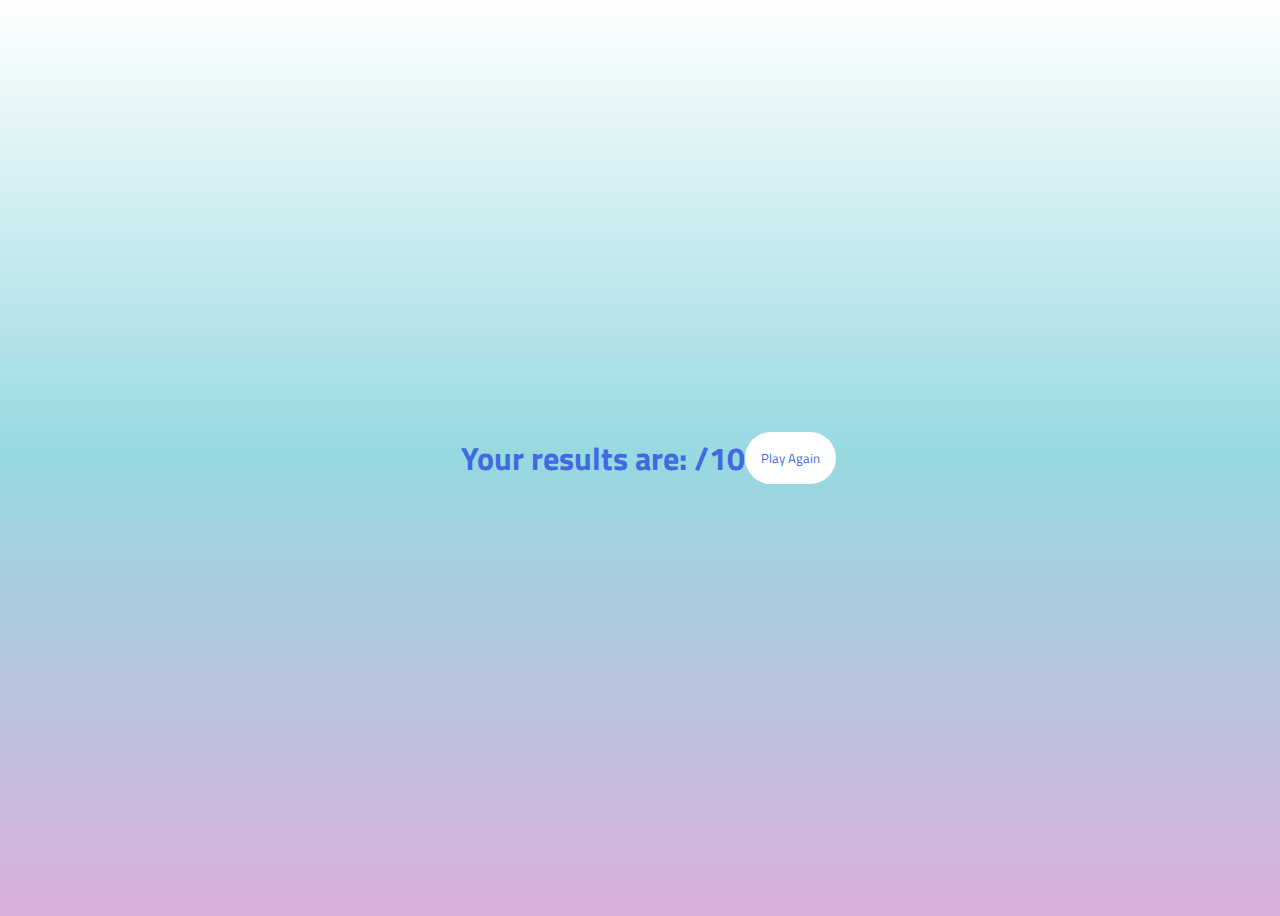
==== bye.html @ 98a8ccbb "Add files via upload" ====
<!DOCTYPE html>
<html lang="en">
    <head>
        <meta charset="UTF-8">
        <meta http-equiv="X-UA-Compatible" content="IE=edge">
        <meta name="viewport" content="width=device-width, initial-scale=1.0">
        <title>Results</title>
        <link rel="stylesheet" href="css/style.css">
    </head>
    <body>
        <h1>Your results are: <span id="ress"></span>/10 </h1>
        <button onclick="window.location.href = 'index.html'">Play Again</button>
        <script src="javascript/res.js"></script>
    </body>
</html>
---- css/style.css ----
@import url('https://fonts.googleapis.com/css2?family=Moirai+One&family=Titillium+Web:wght@400;700&display=swap');
* {
    box-sizing: border-box;
    transition: all 0.2s ease-in-out;
    font-family: 'Titillium Web', sans-serif;
    text-align: center;

}

*:focus {
    outline: none;
}

h2 {
    font-family: 'Moirai One', cursive;
}
body {
    width: 100vw;
    height: 100vh;
    display: flex;
    justify-content: center;
    align-items: center;
    background-color: #D9AFD9;
background-image: linear-gradient(0deg, #D9AFD9 0%, #97D9E1 50%, #ffffff 100%);
}

h1, h2, h3 {
    color: royalblue;
}

h2 {
    font-weight: 900;
}

button {
    cursor: pointer;
}

main {
    width: 70vw;
    height: 70vh;
    display: flex;
    align-items: center;
    justify-content: space-evenly;
    flex-direction: column;
    background: white;
    background: linear-gradient(
        to left bottom,
        rgba(255, 255, 255, 0.7),
        rgba(255, 255, 255, 0.3)
    );
    border-radius: 2rem;
}
input {
    border: none;
    width: 50%;
    height: 30%;
    font-size: 3rem;
    color: royalblue;
    background: white;
    background: linear-gradient(
        to left bottom,
        rgba(255, 255, 255, 0.7),
        rgba(255, 255, 255, 0.3)
    );
    border-radius: 2rem;
    padding: 1rem;
}

inpit::placeholder {
    font-size: 2rem;
}

#bobo {
    background: white;
    background: linear-gradient(
        to left bottom,
        rgba(255, 255, 255, 0.7),
        rgba(255, 255, 255, 0.3)
    );
    border-radius: 2rem;
    padding: 2rem;
    color: royalblue;
    font-weight: bold;
}

#rounds {
    width: 60%;
    height: 10%;
    margin: 0 auto;
    background: white;
    background: linear-gradient(
        to left bottom,
        rgba(255, 255, 255, 0.7),
        rgba(255, 255, 255, 0.3)
    );
    border-radius: 2rem;
    display: flex;
    justify-content: space-evenly;
    align-items: center;
}

button {
    border: none;
    background: white;
    border-radius: 2rem;
    display: flex;
    justify-content: space-evenly;
    align-items: center;
    color: royalblue;
    padding: 1rem;
}

button:hover {
    transform: scale(1.15);
}

p {
    color: royalblue;
}

#rounds .rnd {
    width: 8%;
    height: 80%;
    display: flex;
    justify-content: space-evenly;
    align-items: center;
    background-color: yellow;
    font-size: 2rem;
    cursor: pointer;
    color: grey;
    border-radius: 10px;
} #rounds .rnd:hover {
    transform: scale(1.15);
}

#equation {
    width: 60%;
    height: 50%;
    margin: 0 auto;
    display: flex;
    justify-content: space-evenly;
    align-items: center;
    flex-direction: column;
}

#equation div {
    display: flex;
    justify-content: space-evenly;
    align-items: center;
    width: 100%;
}

.ye {
    width: 40%;
    height: 99%;
    font-size: 2rem;

}
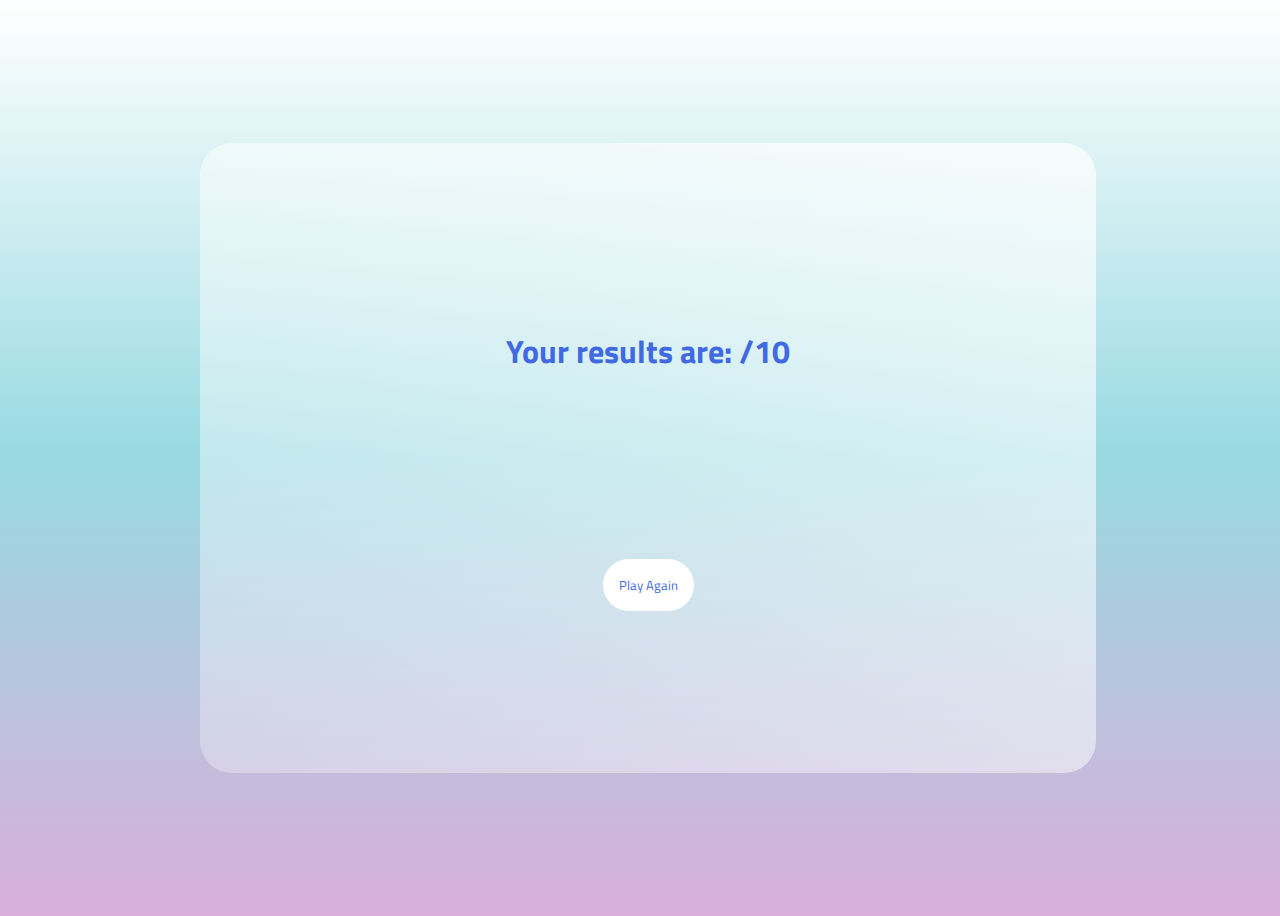
==== commit fa022032: "Update bye.html" ====
--- a/bye.html
+++ b/bye.html
@@ -8,8 +8,9 @@
         <link rel="stylesheet" href="css/style.css">
     </head>
     <body>
+        <main>
         <h1>Your results are: <span id="ress"></span>/10 </h1>
-        <button onclick="window.location.href = 'index.html'">Play Again</button>
+        <button onclick="window.location.href = 'index.html'">Play Again</button></main>
         <script src="javascript/res.js"></script>
     </body>
 </html>
--- a/css/style.css
+++ b/css/style.css
@@ -85,7 +85,7 @@
 }
 
 #rounds {
-    width: 60%;
+    width: 80%;
     height: 10%;
     margin: 0 auto;
     background: white;
@@ -98,6 +98,7 @@
     display: flex;
     justify-content: space-evenly;
     align-items: center;
+    flex-wrap: wrap;
 }
 
 button {
@@ -157,3 +158,6 @@
     font-size: 2rem;
 
 }
+@media screen and (max: 600px) {
+    main {height: 100vh; width: 100vw}
+}
